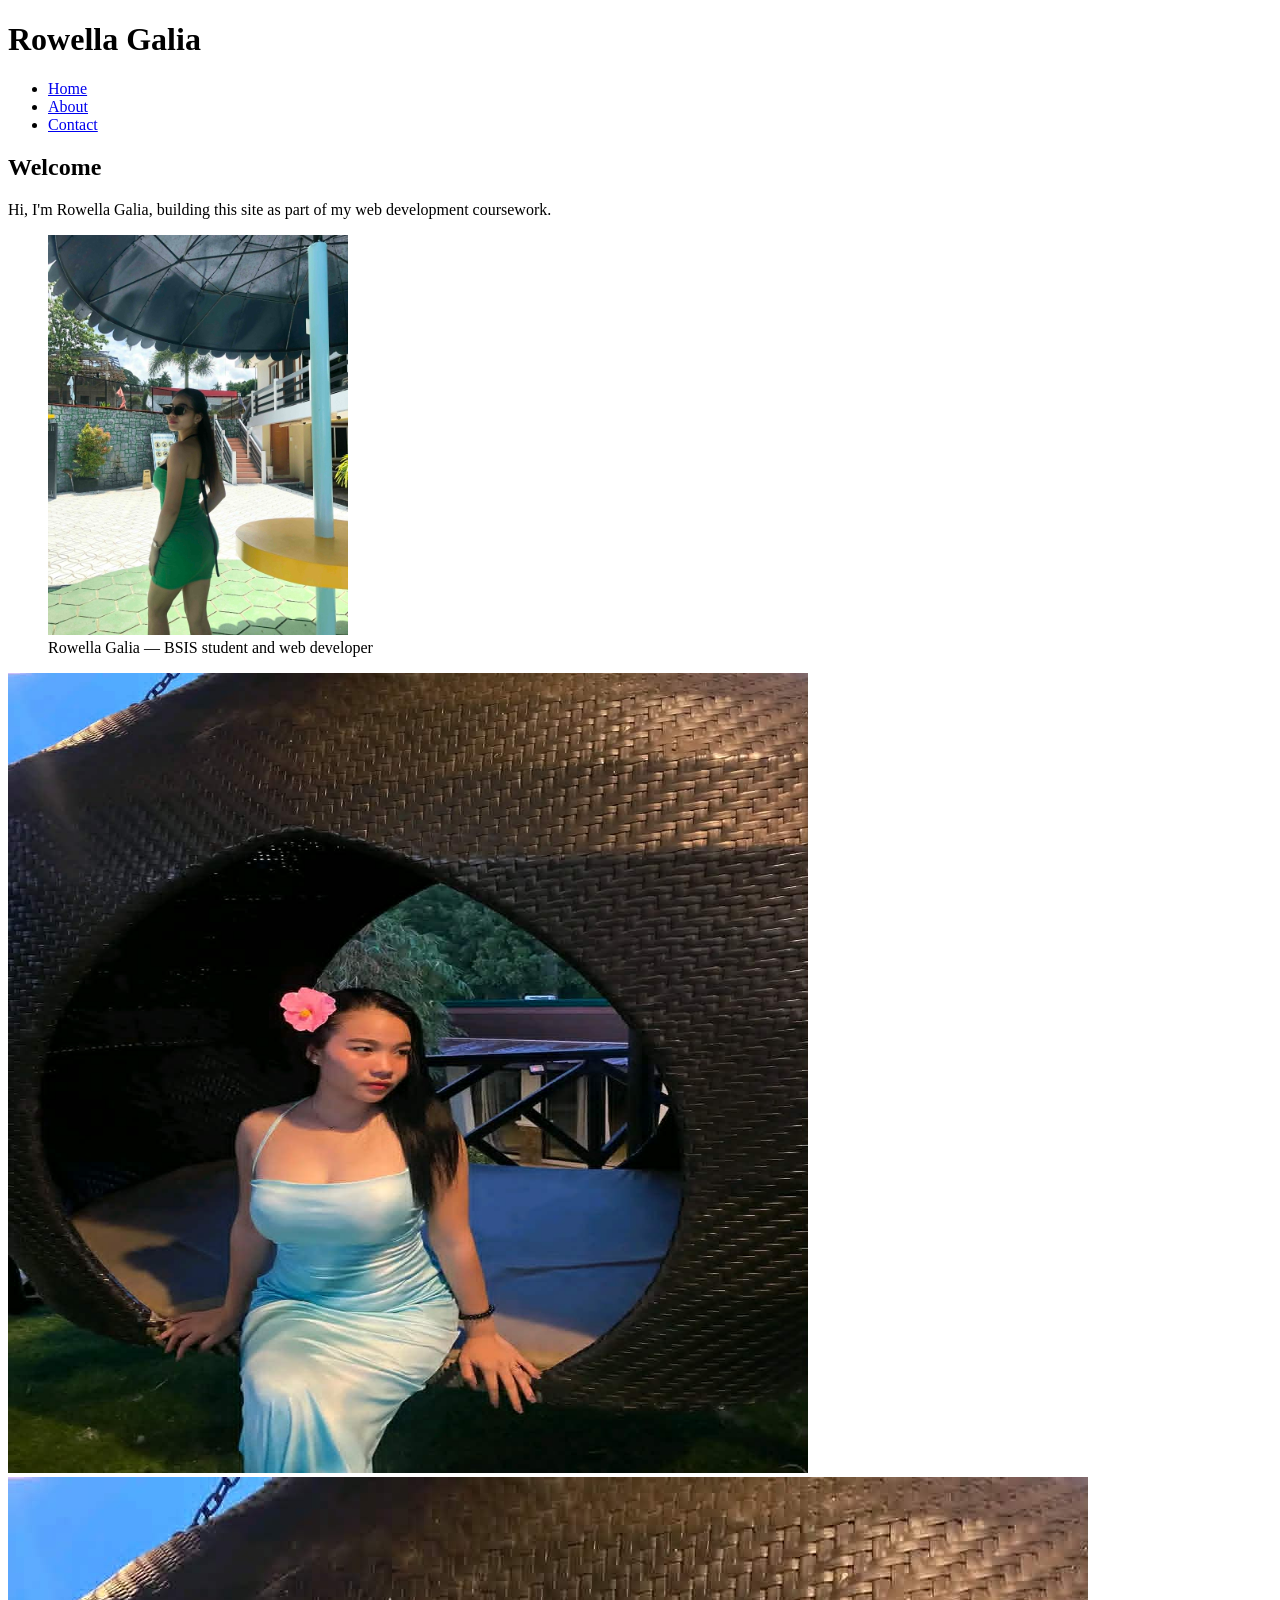
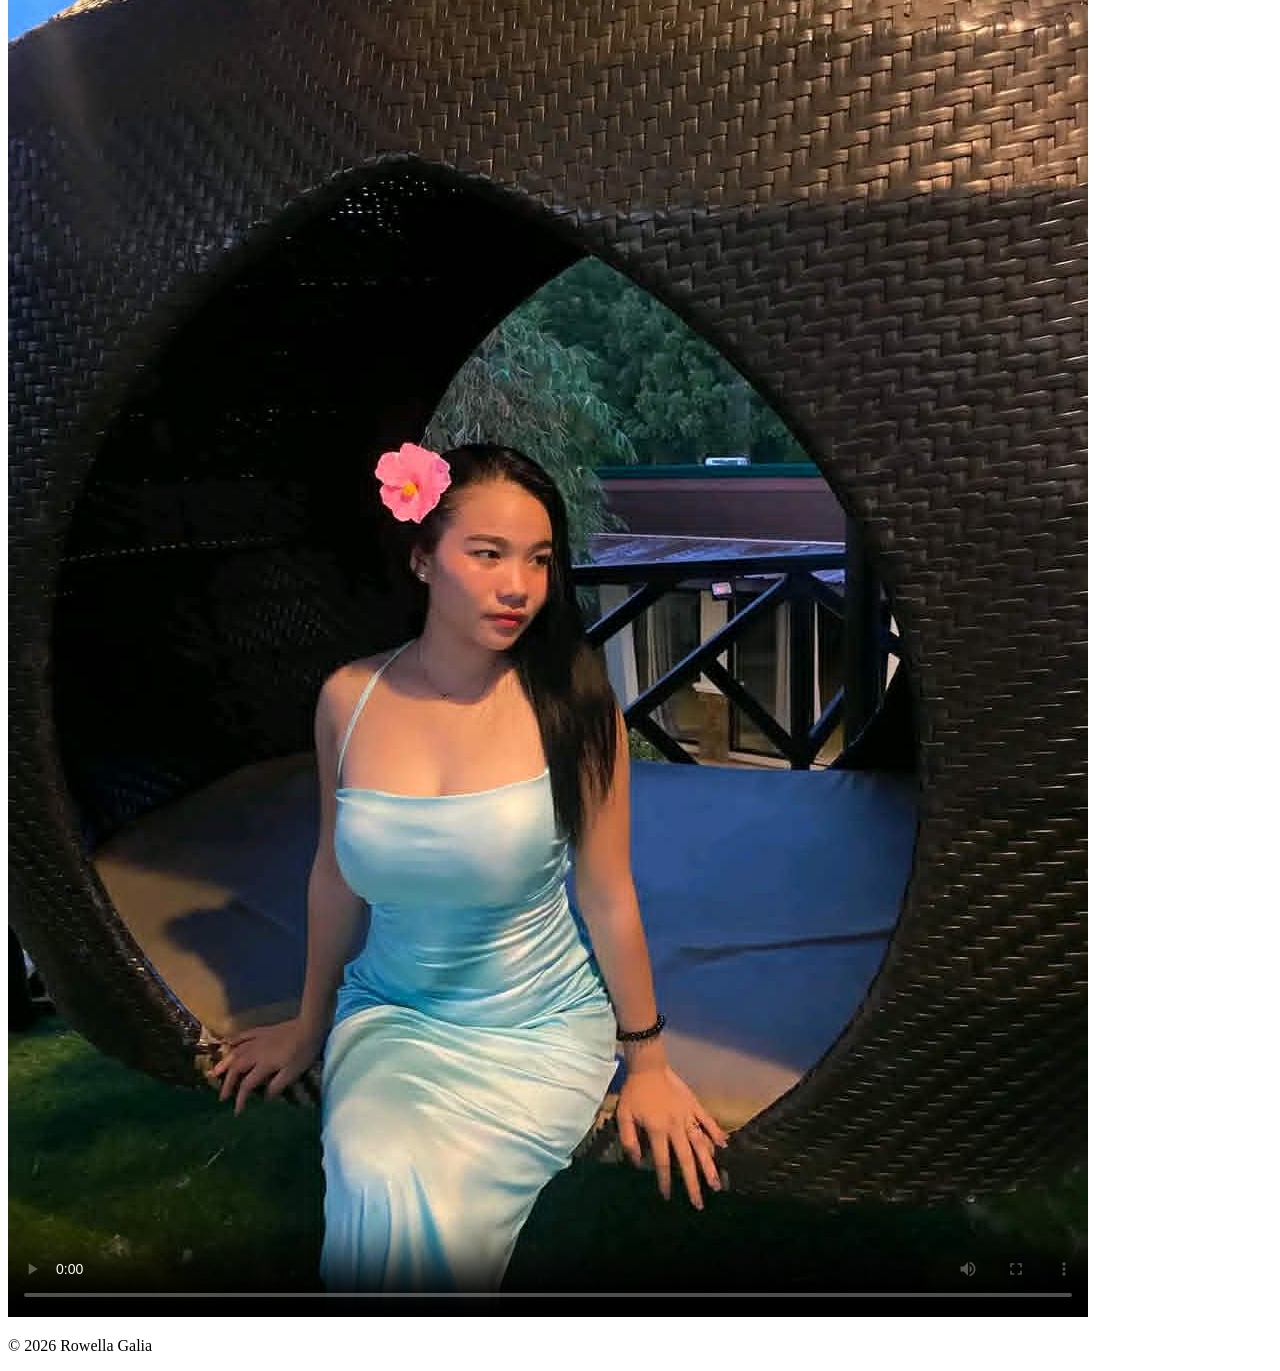
==== index.html @ 3b9cde34 "Module 2 Ex 4: SEO metadata and Open Graph tags" ====
<!DOCTYPE html>
<html lang="en">
<head>
  <meta charset="UTF-8">
  <meta name="viewport" content="width=device-width, initial-scale=1">
  <title>Home | Rowella Galia</title>
  <meta name="description" content="Home page of Rowella Galia, a BSIS student showcasing coursework and projects.">
  <link rel="canonical" href="https://galia-dev.github.io/seo-metadata/index.html">
  <!-- Open Graph -->
  <meta property="og:type" content="website">
  <meta property="og:title" content="Home | Rowella Galia">
  <meta property="og:description" content="BSIS student showcasing coursework and projects.">
  <meta property="og:image" content="https://galia-dev.github.io/seo-metadata/assets/avatar.jpg">
  <meta property="og:url" content="https://galia-dev.github.io/seo-metadata/index.html">
  <!-- Twitter Card -->
  <meta name="twitter:card" content="summary_large_image">
  <!-- JSON-LD Person Schema -->
  <script type="application/ld+json">
  {
    "@context": "https://schema.org",
    "@type": "Person",
    "name": "Rowella Galia",
    "url": "https://galia-dev.github.io/seo-metadata/index.html",
    "image": "https://galia-dev.github.io/seo-metadata/assets/avatar.jpg",
    "jobTitle": "BSIS Student",
    "email": "mailto:ellacontorno4@gmail.com",
    "sameAs": [
      "https://github.com/galia-dev"
    ]
  }
  </script>
</head>
<body>
  <header>
    <h1>Rowella Galia</h1>
    <nav>
      <ul>
        <li><a href="index.html">Home</a></li>
        <li><a href="about.html">About</a></li>
        <li><a href="contact.html">Contact</a></li>
      </ul>
    </nav>
  </header>
  <main>
    <article>
      <h2>Welcome</h2>
      <p>Hi, I'm Rowella Galia, building this site as part of my web development coursework.</p>
    </article>
    <figure>
      <img src="assets/avatar.jpg" alt="Rowella Galia wearing sunglasses and a green dress, standing outdoors near a stone wall and staircase" width="300">
      <figcaption>Rowella Galia — BSIS student and web developer</figcaption>
    </figure>
    <picture>
      <source type="image/webp"
        srcset="assets/hero-sm.webp 400w,
                assets/hero-md.webp 800w,
                assets/hero-lg.webp 1600w"
        sizes="(max-width: 600px) 90vw, 800px">
      <img src="assets/hero-md.jpg"
        alt="A decorative hero photo used to demonstrate responsive image loading"
        width="800" height="800"
        loading="lazy">
    </picture>
    <video controls poster="assets/hero-md.jpg" preload="metadata">
      <source src="assets/sample-video.mp4" type="video/mp4">
      <track src="assets/captions.vtt" kind="captions" srclang="en" label="English">
      Your browser does not support the video tag.
    </video>
  </main>
  <footer>
    <p>&copy; 2026 Rowella Galia</p>
  </footer>
</body>
</html>
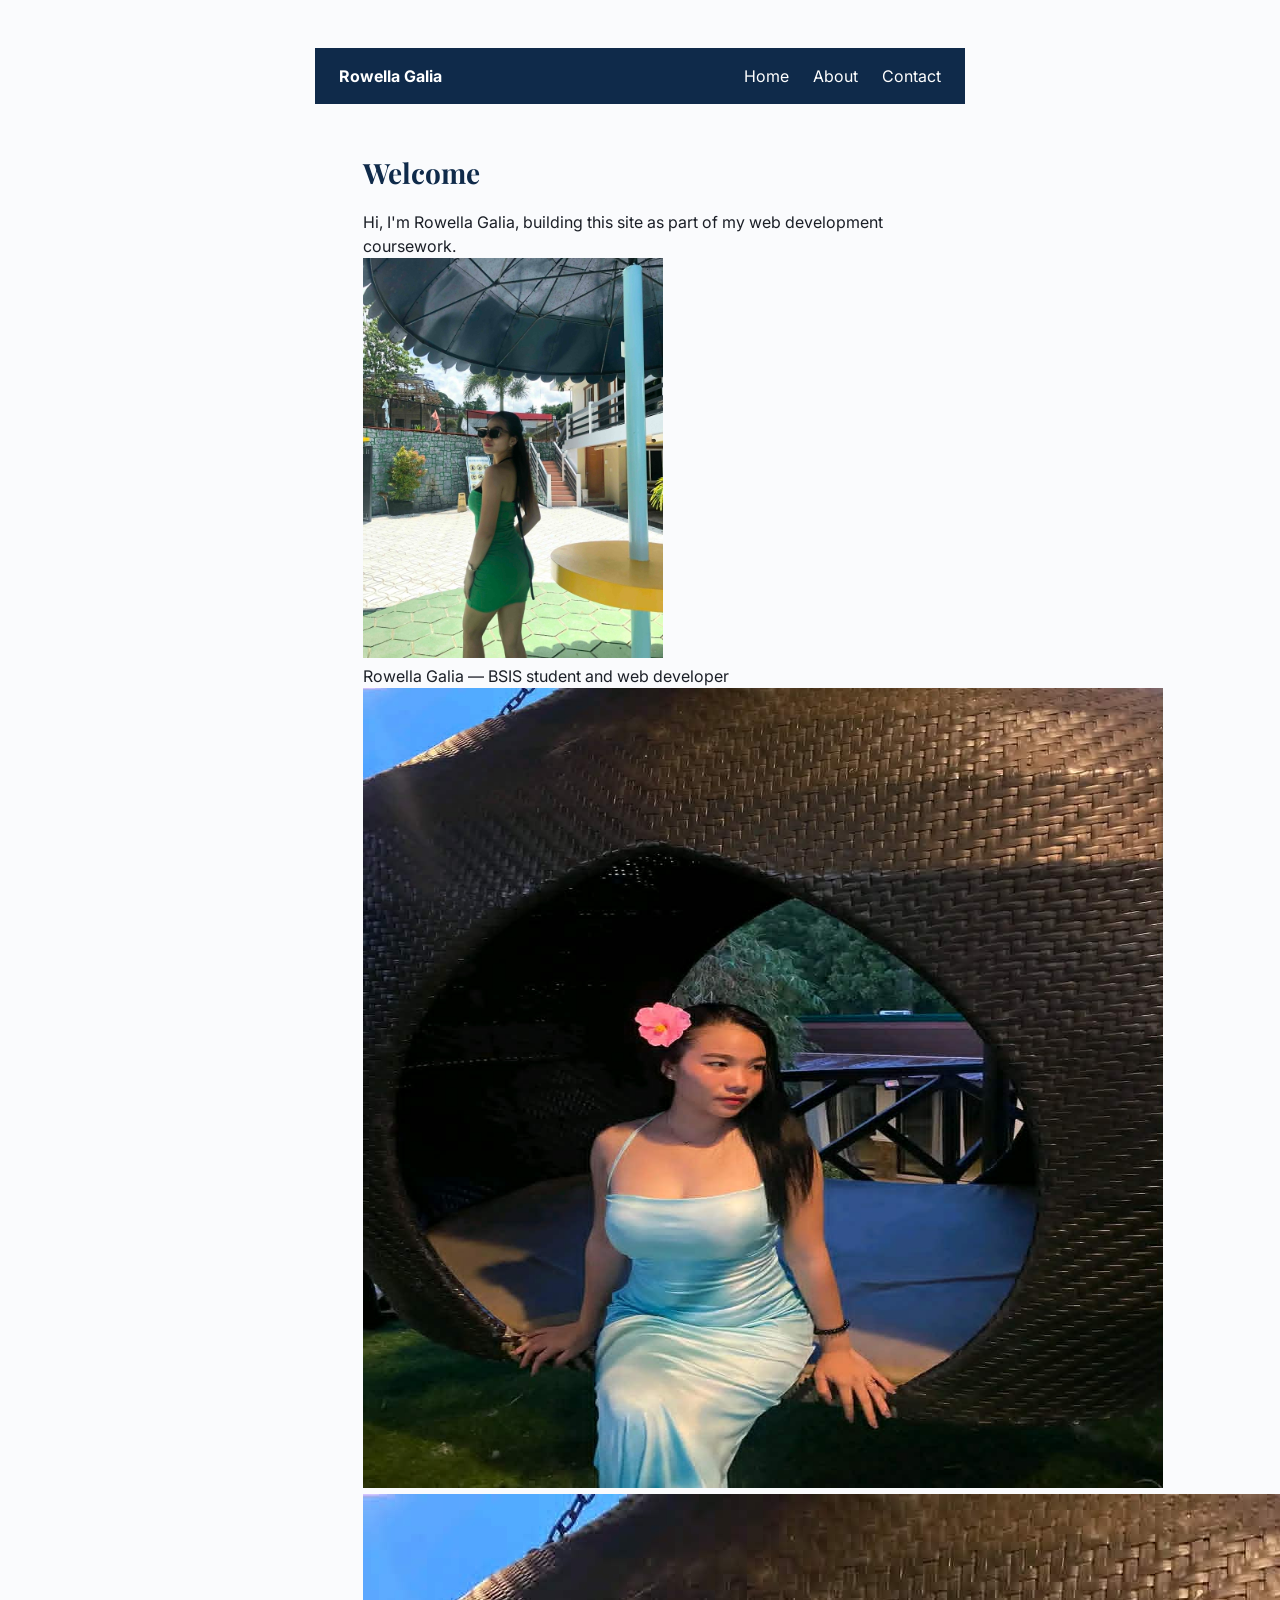
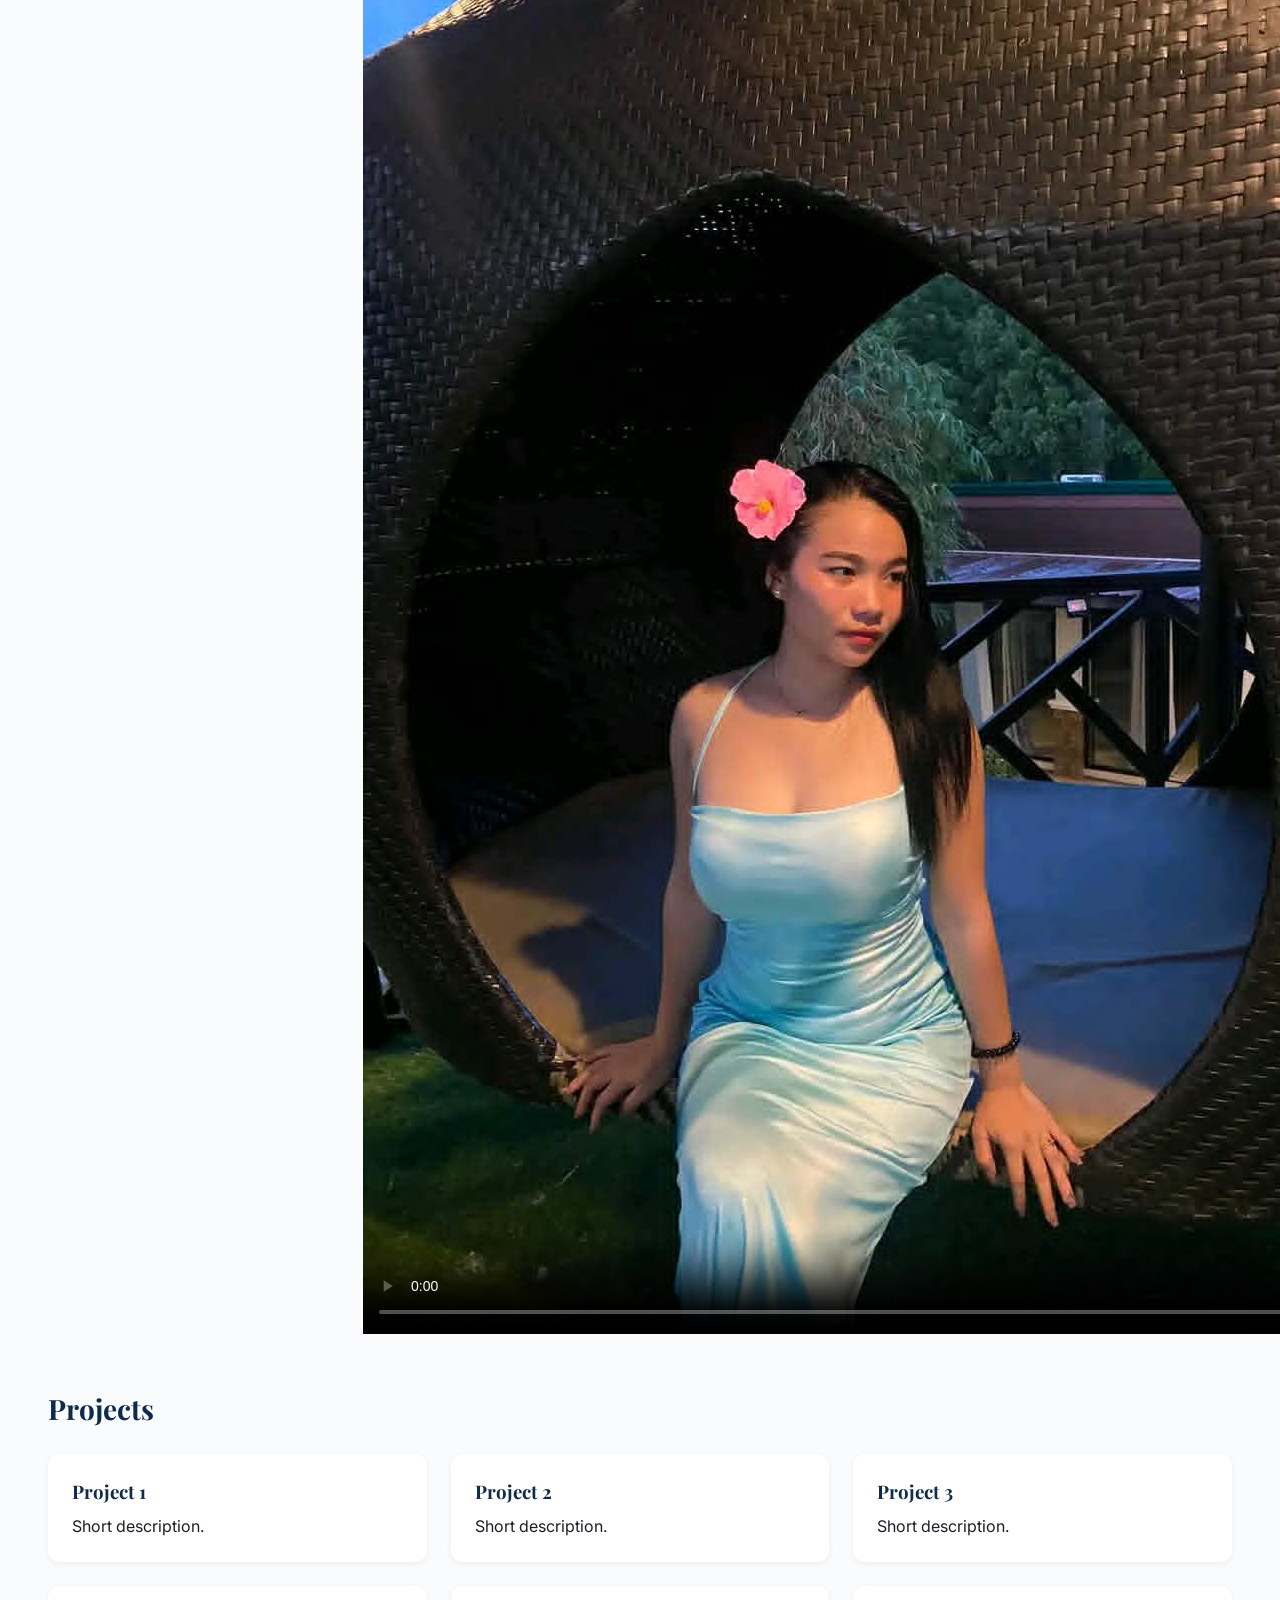
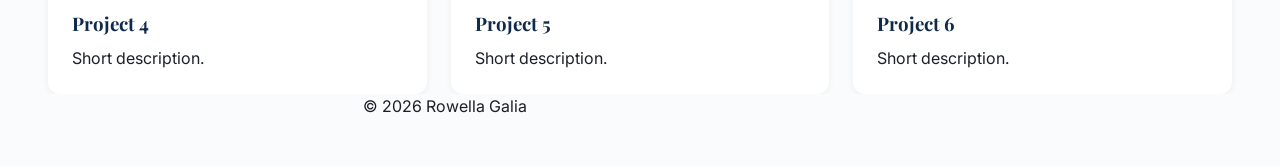
==== commit 9883e804: "Update site content" ====
--- a/index.html
+++ b/index.html
@@ -29,12 +29,15 @@
     ]
   }
   </script>
+  <link rel="preconnect" href="https://fonts.googleapis.com">
+  <link href="https://fonts.googleapis.com/css2?family=Inter:wght@400;600&family=Playfair+Display:wght@700&display=swap" rel="stylesheet">
+  <link rel="stylesheet" href="css/styles.css">
 </head>
 <body>
-  <header>
-    <h1>Rowella Galia</h1>
+  <header class="site-header">
+    <a href="index.html" class="logo">Rowella Galia</a>
     <nav>
-      <ul>
+      <ul class="nav-links">
         <li><a href="index.html">Home</a></li>
         <li><a href="about.html">About</a></li>
         <li><a href="contact.html">Contact</a></li>
@@ -66,6 +69,17 @@
       <track src="assets/captions.vtt" kind="captions" srclang="en" label="English">
       Your browser does not support the video tag.
     </video>
+    <section class="projects">
+      <h2>Projects</h2>
+      <div class="grid">
+        <article class="project-card"><h3>Project 1</h3><p>Short description.</p></article>
+        <article class="project-card"><h3>Project 2</h3><p>Short description.</p></article>
+        <article class="project-card"><h3>Project 3</h3><p>Short description.</p></article>
+        <article class="project-card"><h3>Project 4</h3><p>Short description.</p></article>
+        <article class="project-card"><h3>Project 5</h3><p>Short description.</p></article>
+        <article class="project-card"><h3>Project 6</h3><p>Short description.</p></article>
+      </div>
+    </section>
   </main>
   <footer>
     <p>&copy; 2026 Rowella Galia</p>
--- a/css/styles.css
+++ b/css/styles.css
@@ -0,0 +1,107 @@
+:root {
+  --clr-navy: #0F2A4A;
+  --clr-accent: #E85D04;
+  --clr-text: #1B1F27;
+  --clr-muted: #5B6472;
+  --clr-bg: #FAFBFD;
+  --font-body: "Inter", system-ui, sans-serif;
+  --font-heading: "Playfair Display", Georgia, serif;
+  --space-xs: 0.5rem;
+  --space-sm: 1rem;
+  --space-md: 1.5rem;
+  --space-lg: 3rem;
+}
+
+* {
+  box-sizing: border-box;
+  margin: 0;
+  padding: 0;
+}
+
+body {
+  font-family: var(--font-body);
+  color: var(--clr-text);
+  background: var(--clr-bg);
+  line-height: 1.5;
+  padding: var(--space-lg);
+  max-width: 65ch;
+  margin: 0 auto;
+}
+
+h1, h2, h3 {
+  font-family: var(--font-heading);
+  color: var(--clr-navy);
+}
+
+h1 {
+  font-size: clamp(2rem, 5vw, 3.5rem);
+  margin-bottom: var(--space-md);
+}
+
+h2 {
+  font-size: 1.75rem;
+  margin: var(--space-lg) 0 var(--space-sm);
+}
+
+a {
+  color: var(--clr-accent);
+}
+
+.card {
+  width: 200px;
+  padding: 24px;
+  border: 4px solid var(--clr-accent);
+  margin: 16px;
+  background: white;
+}
+
+.card { box-sizing: content-box; }
+
+.site-header {
+  display: flex;
+  align-items: center;
+  justify-content: space-between;
+  padding: var(--space-sm) var(--space-md);
+  background: var(--clr-navy);
+  color: white;
+  max-width: none;
+  margin: 0 -3rem var(--space-lg);
+}
+.site-header .logo { color: white; font-weight: 700; text-decoration: none; }
+.nav-links {
+  list-style: none;
+  display: flex;
+  gap: var(--space-md);
+}
+.nav-links a { color: white; text-decoration: none; }
+.nav-links a:hover { color: var(--clr-accent); }
+
+.grid {
+  display: grid;
+  grid-template-columns: repeat(auto-fit, minmax(300px, 1fr));
+  gap: var(--space-md);
+  margin-top: var(--space-md);
+}
+.project-card {
+  padding: var(--space-md);
+  border-radius: 12px;
+  background: white;
+  box-shadow: 0 2px 6px rgba(0,0,0,0.06);
+}
+.project-card h3 { color: var(--clr-navy); margin-bottom: var(--space-xs); }
+
+/* Full-bleed breakout: body's max-width: 65ch (Exercise 1) would otherwise
+   cap this grid at ~2 columns regardless of screen size. This lets Projects
+   use full viewport width, same technique as .site-header, so the grid can
+   reach 3-4+ columns as the exercise checkpoint describes. */
+.projects {
+  width: 100vw;
+  position: relative;
+  left: 50%;
+  right: 50%;
+  margin-left: -50vw;
+  margin-right: -50vw;
+  padding: 0 var(--space-lg);
+  box-sizing: border-box;
+  overflow-x: hidden;
+}
